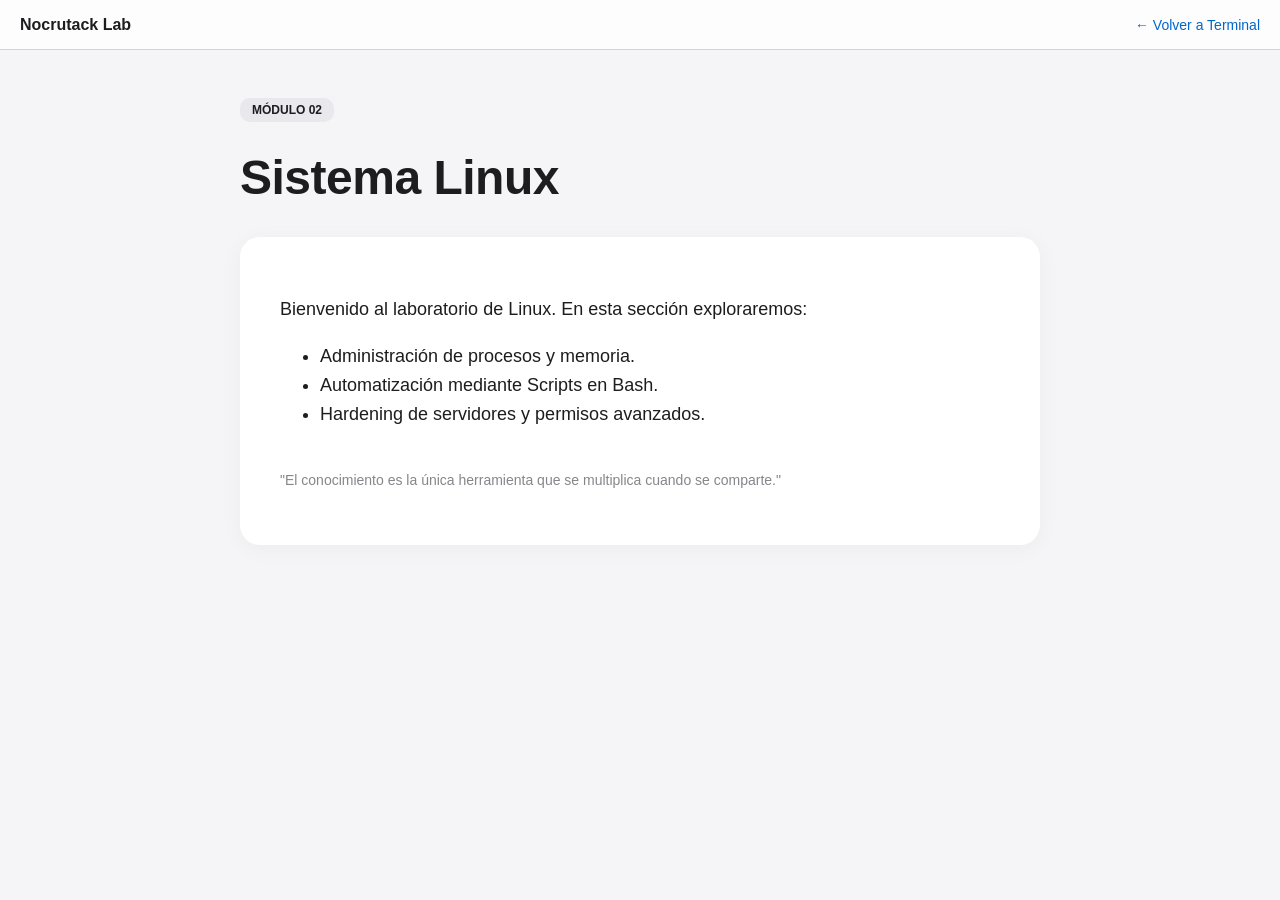
==== linux.html @ 7c029a54 "Create linux.html" ====
<!DOCTYPE html>
<html lang="es">
<head>
    <meta charset="UTF-8">
    <meta name="viewport" content="width=device-width, initial-scale=1.0">
    <title>Nocrutack | Linux System</title>
    <link rel="icon" type="image/png" href="OD.png">
    
    <style>
        body {
            background-color: #f5f5f7; /* Gris muy claro típico de Apple */
            color: #1d1d1f;
            font-family: -apple-system, BlinkMacSystemFont, "Segoe UI", Roboto, sans-serif;
            margin: 0;
            display: flex;
            flex-direction: column;
            align-items: center;
            min-height: 100vh;
        }

        /* Barra de navegación superior minimalista */
        nav {
            width: 100%;
            height: 50px;
            background: rgba(255, 255, 255, 0.8);
            backdrop-filter: blur(20px); /* Efecto cristal de Mac */
            display: flex;
            align-items: center;
            justify-content: space-between;
            padding: 0 20px;
            position: fixed;
            top: 0;
            box-sizing: border-box;
            border-bottom: 0.5px solid #d2d2d7;
            z-index: 100;
        }

        .back-link {
            text-decoration: none;
            color: #0066cc;
            font-size: 14px;
            font-weight: 400;
        }

        .back-link:hover { text-decoration: underline; }

        /* Contenedor principal */
        .container {
            margin-top: 100px;
            width: 90%;
            max-width: 800px;
            animation: fadeIn 0.8s ease; /* Efecto suave al entrar */
        }

        @keyframes fadeIn {
            from { opacity: 0; transform: translateY(10px); }
            to { opacity: 1; transform: translateY(0); }
        }

        h1 { font-size: 48px; font-weight: 700; letter-spacing: -0.5px; }
        
        .card {
            background: white;
            padding: 40px;
            border-radius: 20px;
            box-shadow: 0 4px 24px rgba(0,0,0,0.04);
            line-height: 1.6;
            font-size: 18px;
        }

        .badge {
            background: #e8e8ed;
            padding: 5px 12px;
            border-radius: 10px;
            font-size: 12px;
            font-weight: 600;
            text-transform: uppercase;
        }
    </style>
</head>
<body>

    <nav>
        <span style="font-weight: 600;">Nocrutack Lab</span>
        <a href="index.html" class="back-link">← Volver a Terminal</a>
    </nav>

    <div class="container">
        <span class="badge">Módulo 02</span>
        <h1>Sistema Linux</h1>
        
        <div class="card">
            <p>Bienvenido al laboratorio de Linux. En esta sección exploraremos:</p>
            <ul>
                <li>Administración de procesos y memoria.</li>
                <li>Automatización mediante Scripts en Bash.</li>
                <li>Hardening de servidores y permisos avanzados.</li>
            </ul>
            <p style="color: #86868b; font-size: 14px; margin-top: 40px;">
                "El conocimiento es la única herramienta que se multiplica cuando se comparte."
            </p>
        </div>
    </div>

</body>
</html>
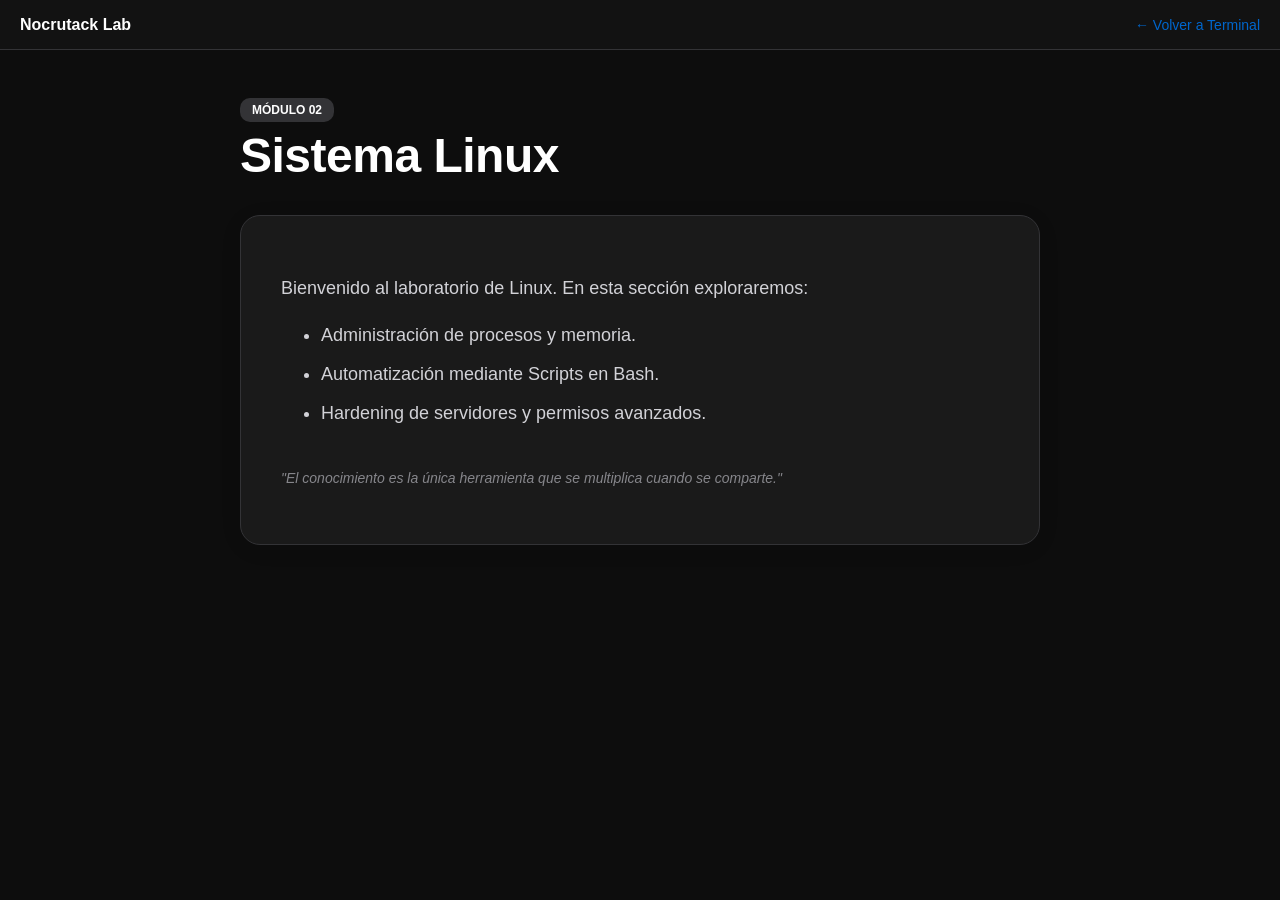
==== commit 1b55a87d: "Update linux.html" ====
--- a/linux.html
+++ b/linux.html
@@ -7,23 +7,48 @@
     <link rel="icon" type="image/png" href="OD.png">
     
     <style>
+        /* --- VARIABLES DE TEMA ADAPTATIVAS --- */
+        :root {
+            --bg-page: #0d0d0d;
+            --bg-card: #1a1a1a; /* Fondo tarjeta modo oscuro */
+            --bg-nav: rgba(20, 20, 20, 0.8);
+            --text-title: #ffffff;
+            --text-body: #d2d2d7;
+            --text-muted: #86868b;
+            --border-color: #333336;
+            --badge-bg: #333336;
+        }
+
+        /* --- COLORES PARA MODO CLARO --- */
+        [data-theme="light"] {
+            --bg-page: #f5f5f7;
+            --bg-card: #ffffff;
+            --bg-nav: rgba(255, 255, 255, 0.8);
+            --text-title: #1d1d1f;
+            --text-body: #424245;
+            --text-muted: #86868b;
+            --border-color: #d2d2d7;
+            --badge-bg: #e8e8ed;
+        }
+
         body {
-            background-color: #f5f5f7; /* Gris muy claro típico de Apple */
-            color: #1d1d1f;
+            background-color: var(--bg-page);
+            color: var(--text-body);
             font-family: -apple-system, BlinkMacSystemFont, "Segoe UI", Roboto, sans-serif;
             margin: 0;
             display: flex;
             flex-direction: column;
             align-items: center;
             min-height: 100vh;
+            transition: background-color 0.3s ease, color 0.3s ease;
         }
 
-        /* Barra de navegación superior minimalista */
+        /* Barra de navegación superior */
         nav {
             width: 100%;
             height: 50px;
-            background: rgba(255, 255, 255, 0.8);
-            backdrop-filter: blur(20px); /* Efecto cristal de Mac */
+            background: var(--bg-nav);
+            backdrop-filter: blur(20px);
             display: flex;
             align-items: center;
             justify-content: space-between;
@@ -31,8 +56,9 @@
             position: fixed;
             top: 0;
             box-sizing: border-box;
-            border-bottom: 0.5px solid #d2d2d7;
+            border-bottom: 0.5px solid var(--border-color);
             z-index: 100;
+            color: var(--text-title);
         }
 
         .back-link {
@@ -49,7 +75,7 @@
             margin-top: 100px;
             width: 90%;
             max-width: 800px;
-            animation: fadeIn 0.8s ease; /* Efecto suave al entrar */
+            animation: fadeIn 0.8s ease;
         }
 
         @keyframes fadeIn {
@@ -57,25 +83,36 @@
             to { opacity: 1; transform: translateY(0); }
         }
 
-        h1 { font-size: 48px; font-weight: 700; letter-spacing: -0.5px; }
+        h1 { 
+            font-size: 48px; 
+            font-weight: 700; 
+            letter-spacing: -0.5px; 
+            color: var(--text-title);
+            margin-top: 10px;
+        }
         
         .card {
-            background: white;
+            background: var(--bg-card);
             padding: 40px;
             border-radius: 20px;
-            box-shadow: 0 4px 24px rgba(0,0,0,0.04);
+            box-shadow: 0 4px 24px rgba(0,0,0,0.06);
             line-height: 1.6;
             font-size: 18px;
+            border: 1px solid var(--border-color);
+            transition: background-color 0.3s ease;
         }
 
         .badge {
-            background: #e8e8ed;
+            background: var(--badge-bg);
             padding: 5px 12px;
             border-radius: 10px;
             font-size: 12px;
             font-weight: 600;
             text-transform: uppercase;
+            color: var(--text-title);
         }
+
+        ul li { margin-bottom: 10px; }
     </style>
 </head>
 <body>
@@ -96,11 +133,21 @@
                 <li>Automatización mediante Scripts en Bash.</li>
                 <li>Hardening de servidores y permisos avanzados.</li>
             </ul>
-            <p style="color: #86868b; font-size: 14px; margin-top: 40px;">
+            <p style="color: var(--text-muted); font-size: 14px; margin-top: 40px; font-style: italic;">
                 "El conocimiento es la única herramienta que se multiplica cuando se comparte."
             </p>
         </div>
     </div>
 
+    <script>
+        // Esta función lee el localStorage al cargar para aplicar el tema guardado
+        (function() {
+            const savedTheme = localStorage.getItem('theme');
+            if (savedTheme === 'light') {
+                document.documentElement.setAttribute('data-theme', 'light');
+            }
+        })();
+    </script>
+
 </body>
 </html>
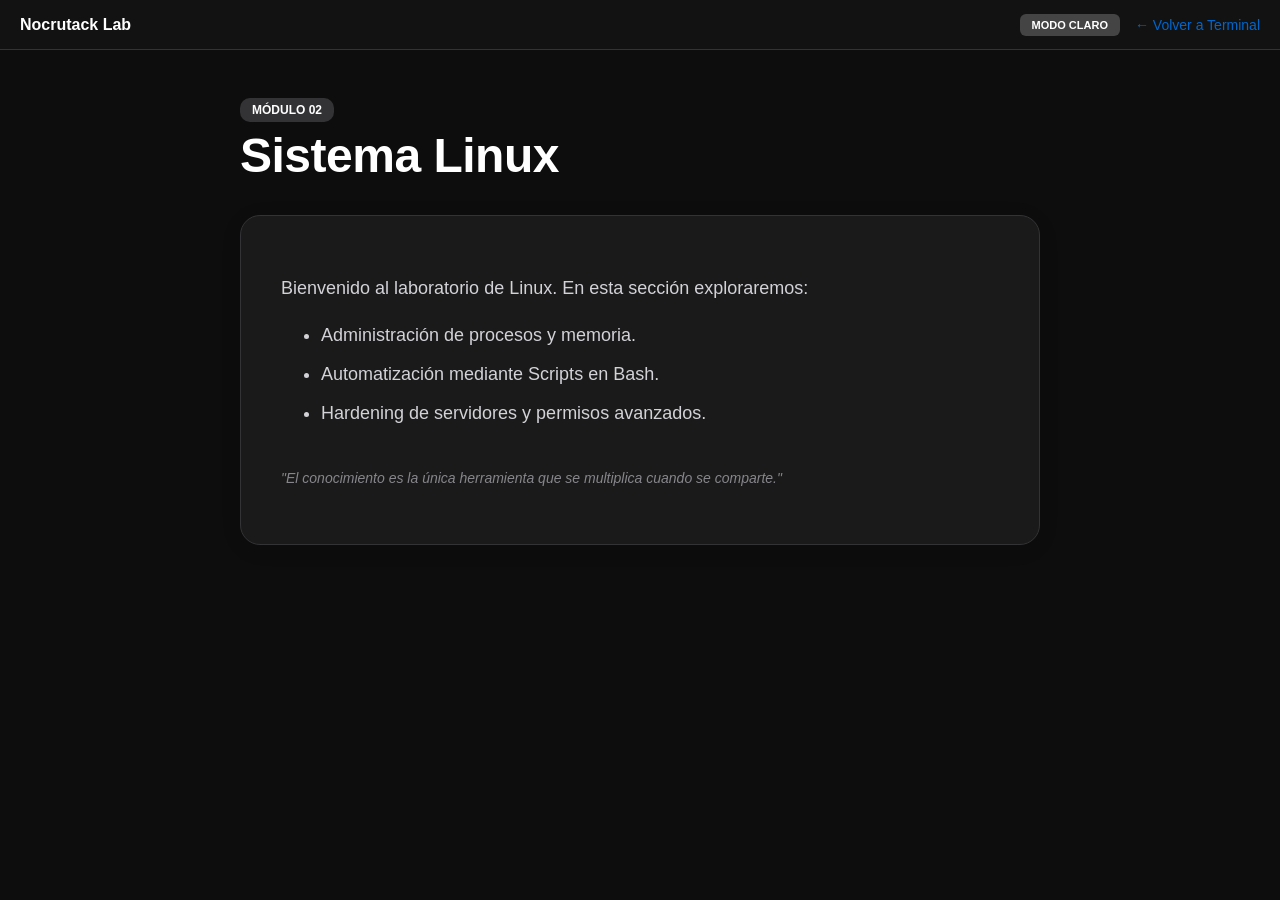
==== commit cc7ea8d6: "Update linux.html" ====
--- a/linux.html
+++ b/linux.html
@@ -7,19 +7,21 @@
     <link rel="icon" type="image/png" href="OD.png">
     
     <style>
-        /* --- VARIABLES DE TEMA ADAPTATIVAS --- */
+        /* --- 0. VARIABLES DE TEMA ADAPTATIVAS (MODO OSCURO POR DEFECTO) --- */
         :root {
             --bg-page: #0d0d0d;
-            --bg-card: #1a1a1a; /* Fondo tarjeta modo oscuro */
+            --bg-card: #1a1a1a; 
             --bg-nav: rgba(20, 20, 20, 0.8);
             --text-title: #ffffff;
             --text-body: #d2d2d7;
             --text-muted: #86868b;
             --border-color: #333336;
             --badge-bg: #333336;
-        }
-
-        /* --- COLORES PARA MODO CLARO --- */
+            --btn-bg: #444;
+            --btn-text: #fff;
+        }
+
+        /* --- VARIABLES PARA MODO CLARO --- */
         [data-theme="light"] {
             --bg-page: #f5f5f7;
             --bg-card: #ffffff;
@@ -29,8 +31,11 @@
             --text-muted: #86868b;
             --border-color: #d2d2d7;
             --badge-bg: #e8e8ed;
-        }
-
+            --btn-bg: #d1d1d6; /* Botón más claro en modo luz */
+            --btn-text: #1d1d1f;
+        }
+
+        /* --- 1. ESTILOS BASE --- */
         body {
             background-color: var(--bg-page);
             color: var(--text-body);
@@ -43,12 +48,12 @@
             transition: background-color 0.3s ease, color 0.3s ease;
         }
 
-        /* Barra de navegación superior */
+        /* --- 2. NAVEGACIÓN (NAV) --- */
         nav {
             width: 100%;
             height: 50px;
             background: var(--bg-nav);
-            backdrop-filter: blur(20px);
+            backdrop-filter: blur(20px); /* Efecto Glassmorphism */
             display: flex;
             align-items: center;
             justify-content: space-between;
@@ -61,6 +66,28 @@
             color: var(--text-title);
         }
 
+        /* Contenedor derecho para botones en el nav */
+        .nav-controls {
+            display: flex;
+            align-items: center;
+            gap: 15px;
+        }
+
+        /* Botón de cambio de tema universal */
+        #theme-toggle {
+            background: var(--btn-bg);
+            color: var(--btn-text);
+            border: none;
+            padding: 5px 12px;
+            border-radius: 6px;
+            font-size: 11px;
+            cursor: pointer;
+            font-weight: 600;
+            transition: all 0.2s ease;
+        }
+
+        #theme-toggle:hover { opacity: 0.8; }
+
         .back-link {
             text-decoration: none;
             color: #0066cc;
@@ -70,7 +97,7 @@
 
         .back-link:hover { text-decoration: underline; }
 
-        /* Contenedor principal */
+        /* --- 3. CONTENEDOR Y TARJETAS --- */
         .container {
             margin-top: 100px;
             width: 90%;
@@ -119,7 +146,10 @@
 
     <nav>
         <span style="font-weight: 600;">Nocrutack Lab</span>
-        <a href="index.html" class="back-link">← Volver a Terminal</a>
+        <div class="nav-controls">
+            <button id="theme-toggle">MODO CLARO</button>
+            <a href="index.html" class="back-link">← Volver a Terminal</a>
+        </div>
     </nav>
 
     <div class="container">
@@ -140,13 +170,35 @@
     </div>
 
     <script>
-        // Esta función lee el localStorage al cargar para aplicar el tema guardado
+        const btn = document.getElementById('theme-toggle');
+
+        // 1. Función para aplicar el tema y actualizar el texto del botón
+        function applyTheme(theme) {
+            if (theme === 'light') {
+                document.documentElement.setAttribute('data-theme', 'light');
+                btn.innerText = 'MODO OSCURO';
+            } else {
+                document.documentElement.removeAttribute('data-theme');
+                btn.innerText = 'MODO CLARO';
+            }
+        }
+
+        // 2. Al cargar la página, leer la preferencia guardada en localStorage
         (function() {
             const savedTheme = localStorage.getItem('theme');
-            if (savedTheme === 'light') {
-                document.documentElement.setAttribute('data-theme', 'light');
+            if (savedTheme) {
+                applyTheme(savedTheme);
             }
         })();
+
+        // 3. Evento de clic para cambiar el tema manualmente desde esta página
+        btn.addEventListener('click', () => {
+            const isLight = document.documentElement.getAttribute('data-theme') === 'light';
+            const nextTheme = isLight ? 'dark' : 'light';
+            
+            applyTheme(nextTheme);
+            localStorage.setItem('theme', nextTheme); // Guarda la elección para index.html y otras
+        });
     </script>
 
 </body>
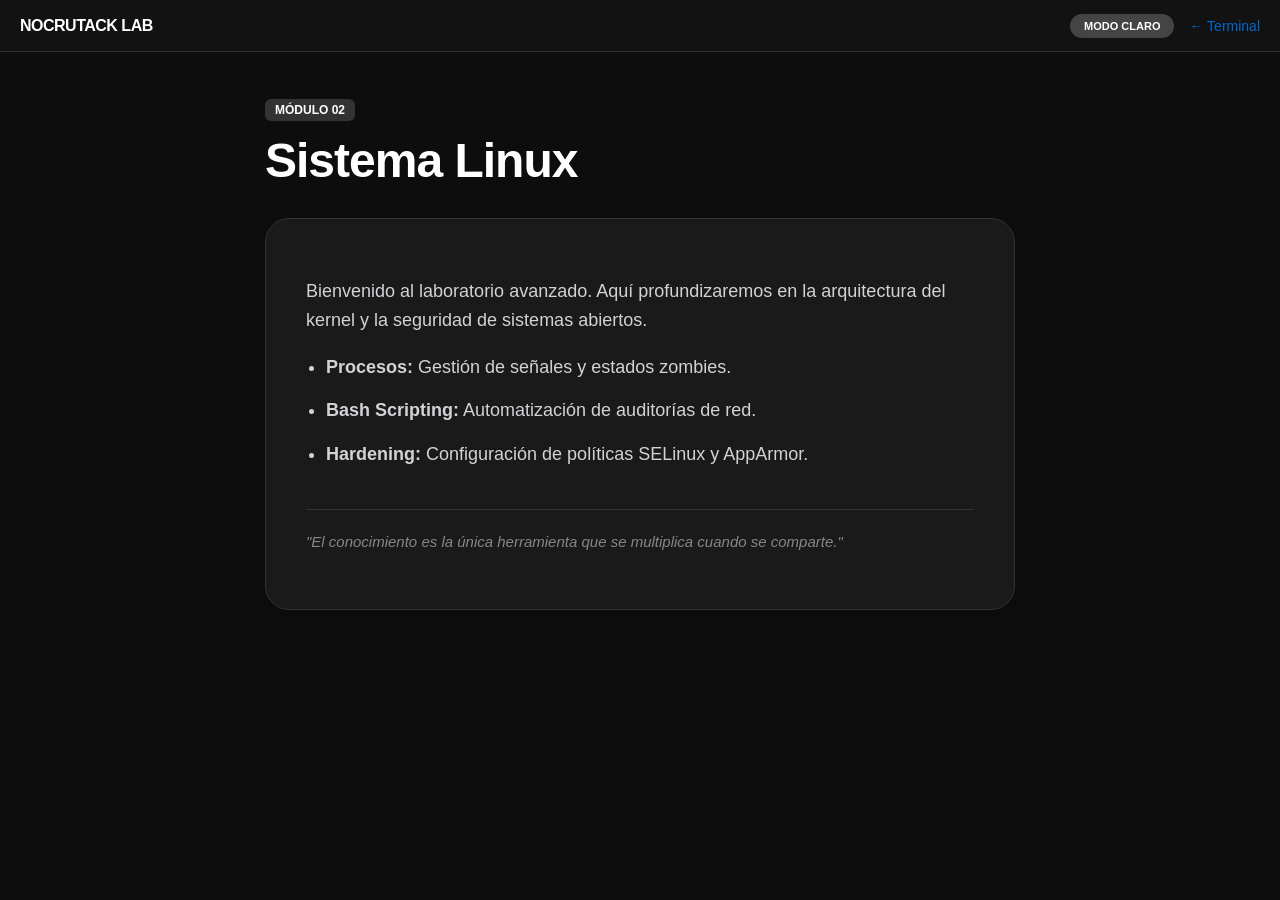
==== commit cad92a4c: "Update linux.html" ====
--- a/linux.html
+++ b/linux.html
@@ -3,14 +3,14 @@
 <head>
     <meta charset="UTF-8">
     <meta name="viewport" content="width=device-width, initial-scale=1.0">
-    <title>Nocrutack | Linux System</title>
+    <title>Nocrutack | Linux System Lab</title>
     <link rel="icon" type="image/png" href="OD.png">
     
     <style>
-        /* --- 0. VARIABLES DE TEMA ADAPTATIVAS (MODO OSCURO POR DEFECTO) --- */
+        /* --- VARIABLES DE TEMA (SINCRONIZADAS CON INDEX) --- */
         :root {
             --bg-page: #0d0d0d;
-            --bg-card: #1a1a1a; 
+            --bg-card: #1a1a1a;
             --bg-nav: rgba(20, 20, 20, 0.8);
             --text-title: #ffffff;
             --text-body: #d2d2d7;
@@ -19,9 +19,9 @@
             --badge-bg: #333336;
             --btn-bg: #444;
             --btn-text: #fff;
+            --accent: #0066cc;
         }
 
-        /* --- VARIABLES PARA MODO CLARO --- */
         [data-theme="light"] {
             --bg-page: #f5f5f7;
             --bg-card: #ffffff;
@@ -31,29 +31,29 @@
             --text-muted: #86868b;
             --border-color: #d2d2d7;
             --badge-bg: #e8e8ed;
-            --btn-bg: #d1d1d6; /* Botón más claro en modo luz */
+            --btn-bg: #d1d1d6;
             --btn-text: #1d1d1f;
         }
 
-        /* --- 1. ESTILOS BASE --- */
         body {
             background-color: var(--bg-page);
             color: var(--text-body);
-            font-family: -apple-system, BlinkMacSystemFont, "Segoe UI", Roboto, sans-serif;
+            font-family: -apple-system, BlinkMacSystemFont, "Segoe UI", Roboto, Helvetica, Arial, sans-serif;
             margin: 0;
             display: flex;
             flex-direction: column;
             align-items: center;
             min-height: 100vh;
-            transition: background-color 0.3s ease, color 0.3s ease;
+            transition: background-color 0.4s ease, color 0.4s ease;
         }
 
-        /* --- 2. NAVEGACIÓN (NAV) --- */
+        /* --- NAVEGACIÓN --- */
         nav {
             width: 100%;
-            height: 50px;
+            height: 52px;
             background: var(--bg-nav);
-            backdrop-filter: blur(20px); /* Efecto Glassmorphism */
+            backdrop-filter: blur(20px);
+            -webkit-backdrop-filter: blur(20px);
             display: flex;
             align-items: center;
             justify-content: space-between;
@@ -63,107 +63,104 @@
             box-sizing: border-box;
             border-bottom: 0.5px solid var(--border-color);
             z-index: 100;
-            color: var(--text-title);
         }
 
-        /* Contenedor derecho para botones en el nav */
         .nav-controls {
             display: flex;
             align-items: center;
             gap: 15px;
         }
 
-        /* Botón de cambio de tema universal */
         #theme-toggle {
             background: var(--btn-bg);
             color: var(--btn-text);
             border: none;
-            padding: 5px 12px;
-            border-radius: 6px;
+            padding: 6px 14px;
+            border-radius: 20px;
             font-size: 11px;
             cursor: pointer;
             font-weight: 600;
             transition: all 0.2s ease;
         }
 
-        #theme-toggle:hover { opacity: 0.8; }
-
         .back-link {
             text-decoration: none;
-            color: #0066cc;
+            color: var(--accent);
             font-size: 14px;
-            font-weight: 400;
+            font-weight: 500;
         }
 
-        .back-link:hover { text-decoration: underline; }
-
-        /* --- 3. CONTENEDOR Y TARJETAS --- */
+        /* --- CONTENIDO --- */
         .container {
             margin-top: 100px;
             width: 90%;
-            max-width: 800px;
-            animation: fadeIn 0.8s ease;
+            max-width: 750px;
+            padding-bottom: 50px;
         }
 
-        @keyframes fadeIn {
-            from { opacity: 0; transform: translateY(10px); }
-            to { opacity: 1; transform: translateY(0); }
+        .badge {
+            background: var(--badge-bg);
+            padding: 4px 10px;
+            border-radius: 6px;
+            font-size: 12px;
+            font-weight: 700;
+            color: var(--text-title);
         }
 
         h1 { 
-            font-size: 48px; 
+            font-size: clamp(32px, 8vw, 48px);
             font-weight: 700; 
-            letter-spacing: -0.5px; 
+            letter-spacing: -1px; 
             color: var(--text-title);
-            margin-top: 10px;
+            margin: 15px 0 30px 0;
         }
         
         .card {
             background: var(--bg-card);
             padding: 40px;
-            border-radius: 20px;
-            box-shadow: 0 4px 24px rgba(0,0,0,0.06);
+            border-radius: 24px;
+            box-shadow: 0 10px 30px rgba(0,0,0,0.05);
             line-height: 1.6;
             font-size: 18px;
             border: 1px solid var(--border-color);
-            transition: background-color 0.3s ease;
         }
 
-        .badge {
-            background: var(--badge-bg);
-            padding: 5px 12px;
-            border-radius: 10px;
-            font-size: 12px;
-            font-weight: 600;
-            text-transform: uppercase;
-            color: var(--text-title);
+        ul { padding-left: 20px; }
+        ul li { margin-bottom: 15px; }
+
+        .footer-quote {
+            color: var(--text-muted);
+            font-size: 15px;
+            margin-top: 40px;
+            font-style: italic;
+            border-top: 1px solid var(--border-color);
+            padding-top: 20px;
         }
-
-        ul li { margin-bottom: 10px; }
     </style>
 </head>
 <body>
 
     <nav>
-        <span style="font-weight: 600;">Nocrutack Lab</span>
+        <span style="font-weight: 700; color: var(--text-title); letter-spacing: -0.5px;">NOCRUTACK LAB</span>
         <div class="nav-controls">
             <button id="theme-toggle">MODO CLARO</button>
-            <a href="index.html" class="back-link">← Volver a Terminal</a>
+            <a href="index.html" class="back-link">← Terminal</a>
         </div>
     </nav>
 
     <div class="container">
-        <span class="badge">Módulo 02</span>
+        <span class="badge">MÓDULO 02</span>
         <h1>Sistema Linux</h1>
         
         <div class="card">
-            <p>Bienvenido al laboratorio de Linux. En esta sección exploraremos:</p>
+            <p>Bienvenido al laboratorio avanzado. Aquí profundizaremos en la arquitectura del kernel y la seguridad de sistemas abiertos.</p>
             <ul>
-                <li>Administración de procesos y memoria.</li>
-                <li>Automatización mediante Scripts en Bash.</li>
-                <li>Hardening de servidores y permisos avanzados.</li>
+                <li><strong>Procesos:</strong> Gestión de señales y estados zombies.</li>
+                <li><strong>Bash Scripting:</strong> Automatización de auditorías de red.</li>
+                <li><strong>Hardening:</strong> Configuración de políticas SELinux y AppArmor.</li>
             </ul>
-            <p style="color: var(--text-muted); font-size: 14px; margin-top: 40px; font-style: italic;">
+            
+            <p class="footer-quote">
                 "El conocimiento es la única herramienta que se multiplica cuando se comparte."
             </p>
         </div>
@@ -172,34 +169,29 @@
     <script>
         const btn = document.getElementById('theme-toggle');
 
-        // 1. Función para aplicar el tema y actualizar el texto del botón
         function applyTheme(theme) {
             if (theme === 'light') {
                 document.documentElement.setAttribute('data-theme', 'light');
-                btn.innerText = 'MODO OSCURO';
+                if(btn) btn.innerText = 'MODO OSCURO';
             } else {
                 document.documentElement.removeAttribute('data-theme');
-                btn.innerText = 'MODO CLARO';
+                if(btn) btn.innerText = 'MODO CLARO';
             }
         }
 
-        // 2. Al cargar la página, leer la preferencia guardada en localStorage
-        (function() {
-            const savedTheme = localStorage.getItem('theme');
-            if (savedTheme) {
-                applyTheme(savedTheme);
-            }
-        })();
+        // Carga inicial del tema guardado
+        const savedTheme = localStorage.getItem('theme');
+        if (savedTheme) applyTheme(savedTheme);
 
-        // 3. Evento de clic para cambiar el tema manualmente desde esta página
-        btn.addEventListener('click', () => {
-            const isLight = document.documentElement.getAttribute('data-theme') === 'light';
-            const nextTheme = isLight ? 'dark' : 'light';
-            
-            applyTheme(nextTheme);
-            localStorage.setItem('theme', nextTheme); // Guarda la elección para index.html y otras
-        });
+        // Switch de tema
+        if (btn) {
+            btn.addEventListener('click', () => {
+                const isLight = document.documentElement.getAttribute('data-theme') === 'light';
+                const nextTheme = isLight ? 'dark' : 'light';
+                applyTheme(nextTheme);
+                localStorage.setItem('theme', nextTheme);
+            });
+        }
     </script>
-
 </body>
 </html>
